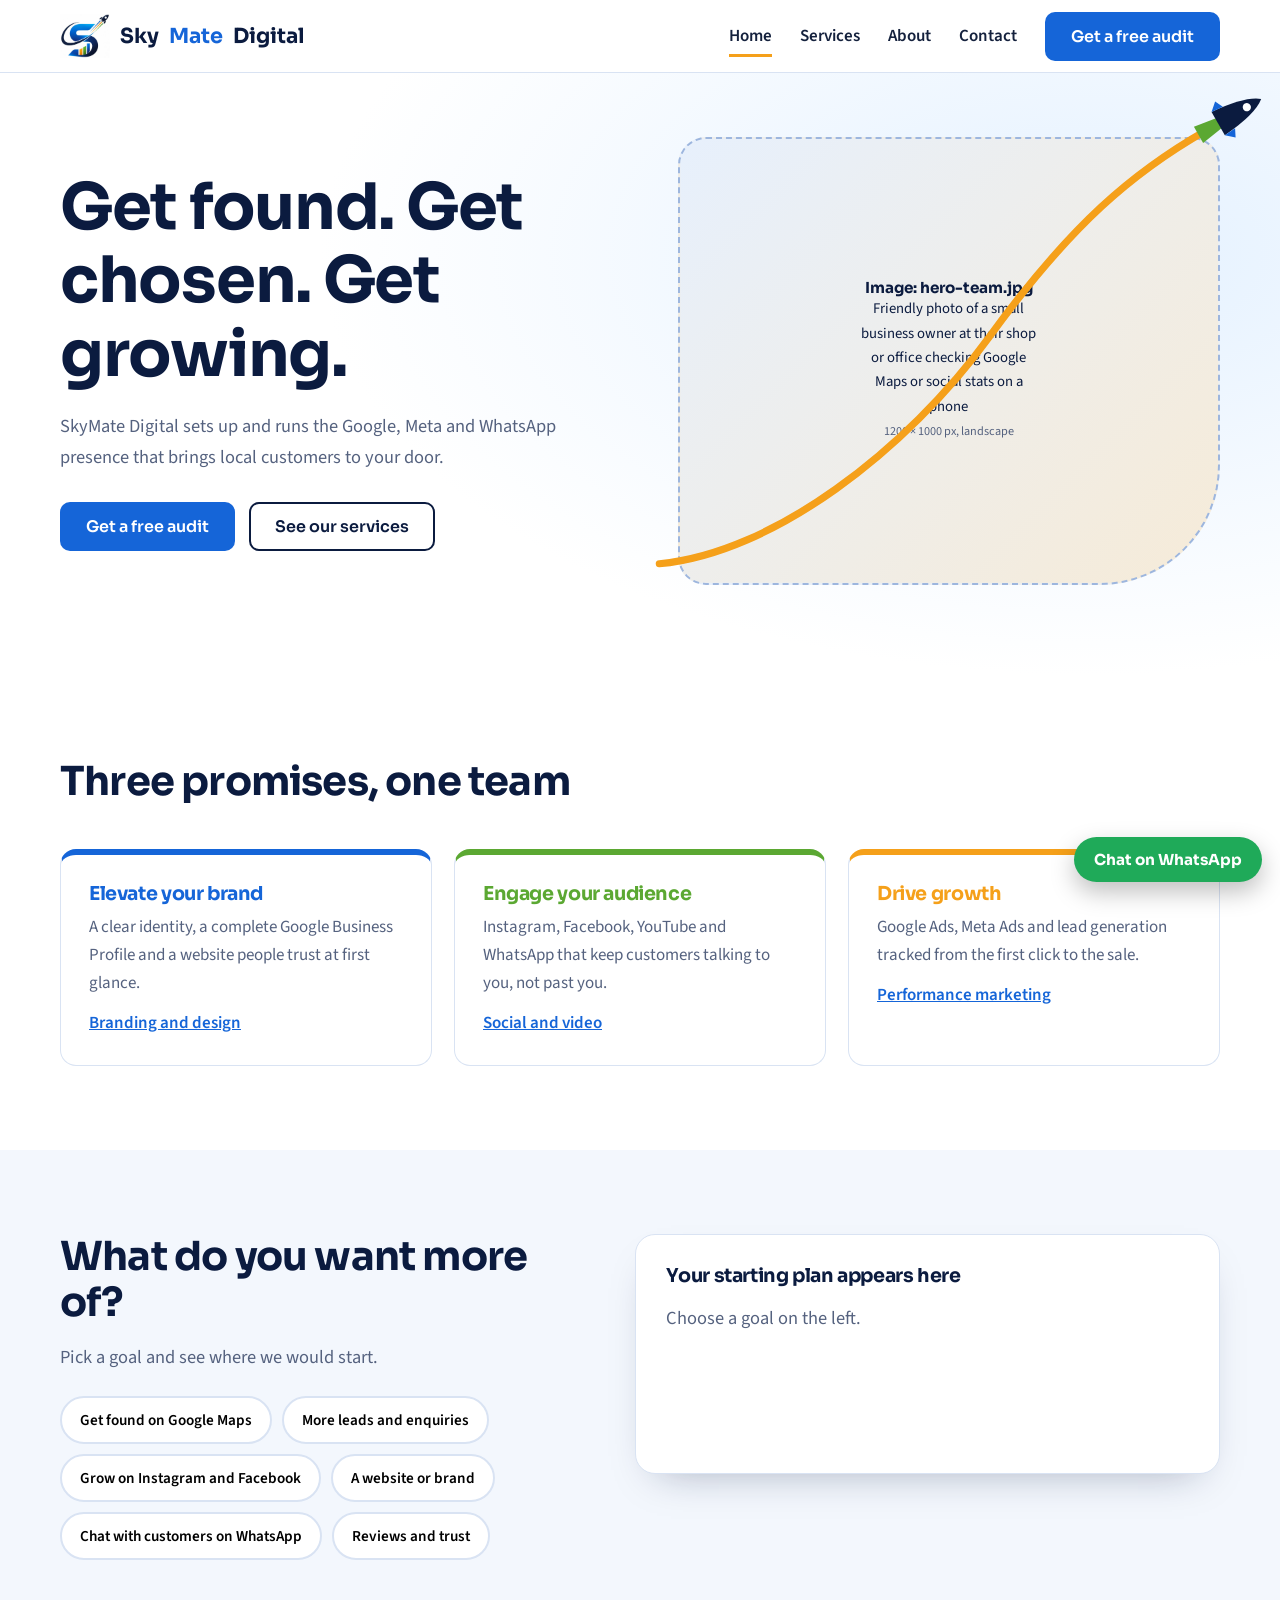
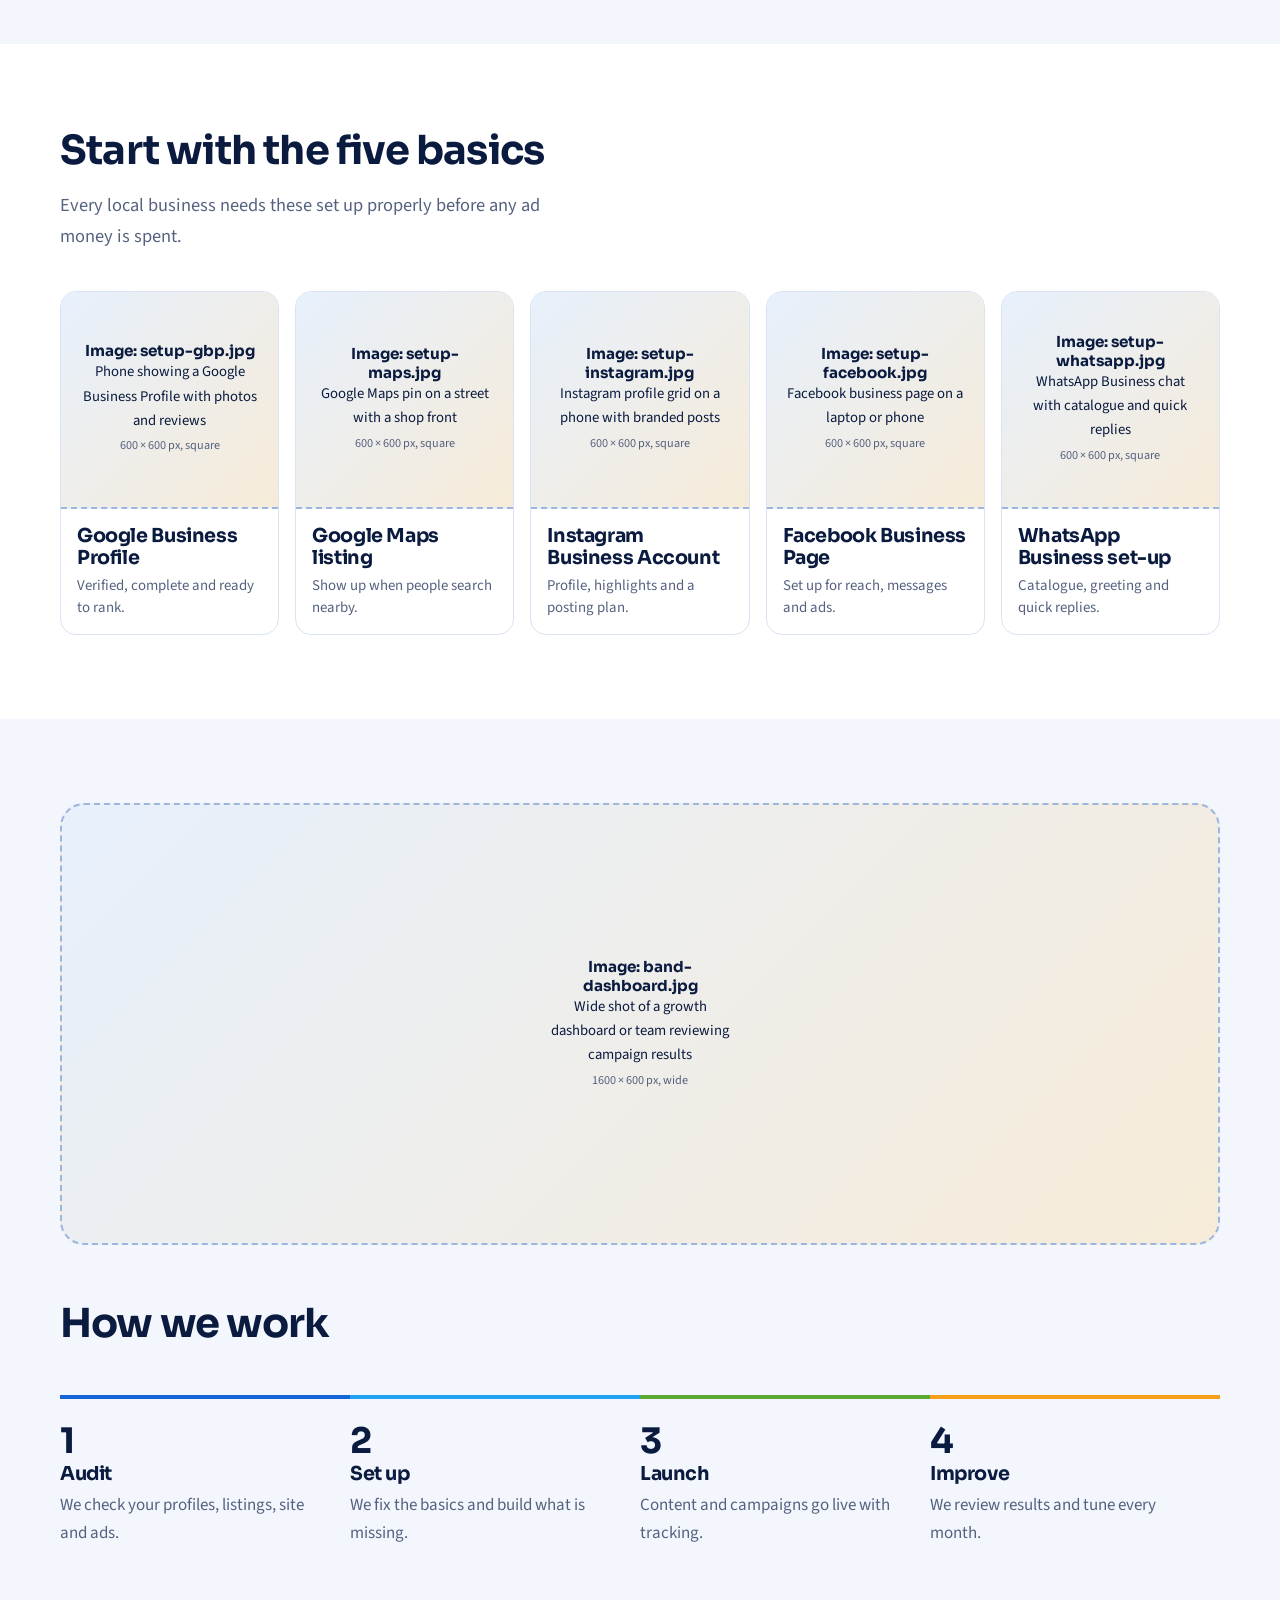
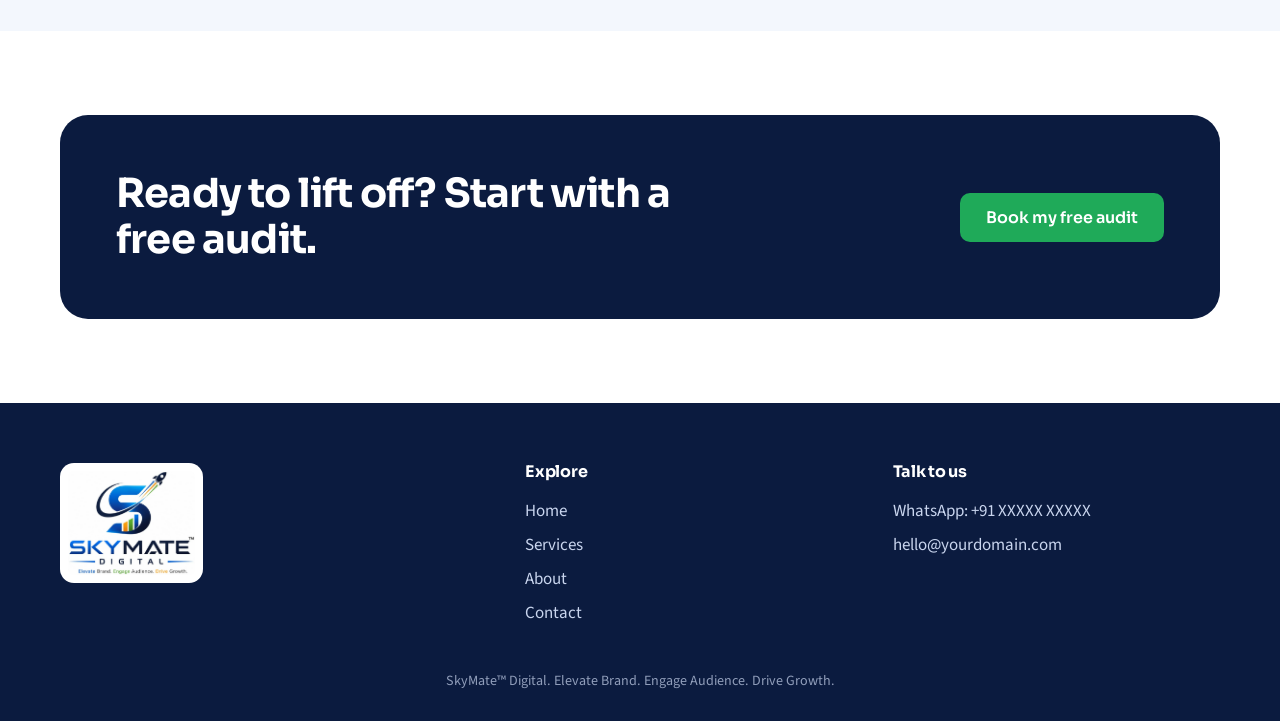
==== index.html @ 0019ba3e "Launch SkyMate Digital multi-page website" ====
<!doctype html><html lang="en"><head><meta charset="utf-8"><meta name="viewport" content="width=device-width,initial-scale=1">
<title>SkyMate Digital | Google, Meta and WhatsApp marketing</title><meta name="description" content="Elevate brand. Engage audience. Drive growth. Google Business Profile, SEO, Meta Ads, websites and more."><link rel="icon" href="assets/icon.png">
<link rel="preconnect" href="https://fonts.googleapis.com"><link rel="preconnect" href="https://fonts.gstatic.com" crossorigin>
<link href="https://fonts.googleapis.com/css2?family=Sora:wght@500;600;700&family=Source+Sans+3:wght@400;600;700&display=swap" rel="stylesheet"><link rel="stylesheet" href="style.css"></head><body>
<header><div class="w nav"><a class="brand" href="index.html"><img src="assets/icon.png" alt="">Sky<b>Mate</b> Digital</a>
<nav aria-label="Main"><button id="mt" aria-label="Menu" aria-expanded="false">☰</button><ul><li><a href="index.html" class=on aria-current=page>Home</a></li><li><a href="services.html">Services</a></li><li><a href="about.html">About</a></li><li><a href="contact.html">Contact</a></li><li><a class="btn" href="contact.html">Get a free audit</a></li></ul></nav></div></header>
<main><section class="hero"><div class="w"><div><h1>Get found. Get chosen. Get growing.</h1>
<p class="lead">SkyMate Digital sets up and runs the Google, Meta and WhatsApp presence that brings local customers to your door.</p>
<div class="cta"><a class="btn" href="contact.html">Get a free audit</a><a class="btn o" href="services.html">See our services</a></div></div>
<div class="stage"><figure class="ph " data-img="hero-team.jpg"><span><b>Image: hero-team.jpg</b>Friendly photo of a small business owner at their shop or office checking Google Maps or social stats on a phone<br><small>1200 × 1000 px, landscape</small></span></figure><svg class="fly" viewBox="0 0 560 460" aria-hidden="true"><path class="trail" pathLength="1" d="M10 440C120 430 250 330 330 220S470 60 540 20" fill="none" stroke="#F5A01A" stroke-width="7" stroke-linecap="round"/>
<g><animateMotion dur="2.8s" begin="0.4s" fill="freeze" rotate="auto" calcMode="spline" keyTimes="0;1" keySplines=".2 .6 .3 1" path="M10 440C120 430 250 330 330 220S470 60 540 20"/>
<path d="M-8 -9L18 -5L18 5L-8 9Z" fill="#5BA832"/><path d="M14 -13Q50 -10 62 0Q50 10 14 13Z" fill="#0B1B3F"/><circle cx="46" cy="0" r="4" fill="#fff"/><path d="M14 -13L22 -20L26 -12Z M14 13L22 20L26 12Z" fill="#1565D8"/></g></svg></div></div></section>
<section class="sec"><div class="w"><h2>Three promises, one team</h2>
<div class="pill"><div class="pc" style="--c:var(--blue)"><h3>Elevate your brand</h3><p>A clear identity, a complete Google Business Profile and a website people trust at first glance.</p><a href="services.html#brand">Branding and design</a></div>
<div class="pc" style="--c:var(--green)"><h3>Engage your audience</h3><p>Instagram, Facebook, YouTube and WhatsApp that keep customers talking to you, not past you.</p><a href="services.html#social">Social and video</a></div>
<div class="pc" style="--c:var(--orange)"><h3>Drive growth</h3><p>Google Ads, Meta Ads and lead generation tracked from the first click to the sale.</p><a href="services.html#leads">Performance marketing</a></div></div></div></section>
<section class="sec alt"><div class="w goal"><div><h2>What do you want more of?</h2><p class="lead">Pick a goal and see where we would start.</p>
<div class="chips" role="group" aria-label="Goals"><button class="chip" data-g="maps" aria-pressed="false">Get found on Google Maps</button><button class="chip" data-g="leads" aria-pressed="false">More leads and enquiries</button><button class="chip" data-g="social" aria-pressed="false">Grow on Instagram and Facebook</button><button class="chip" data-g="site" aria-pressed="false">A website or brand</button><button class="chip" data-g="chat" aria-pressed="false">Chat with customers on WhatsApp</button><button class="chip" data-g="trust" aria-pressed="false">Reviews and trust</button></div></div>
<div id="res" aria-live="polite"><h3>Your starting plan appears here</h3><p class="lead">Choose a goal on the left.</p></div></div></section>
<section class="sec"><div class="w"><h2>Start with the five basics</h2><p class="lead">Every local business needs these set up properly before any ad money is spent.</p>
<div class="setup">
<div class="sc"><figure class="ph " data-img="setup-gbp.jpg"><span><b>Image: setup-gbp.jpg</b>Phone showing a Google Business Profile with photos and reviews<br><small>600 × 600 px, square</small></span></figure><div><h3>Google Business Profile</h3><p>Verified, complete and ready to rank.</p></div></div>
<div class="sc"><figure class="ph " data-img="setup-maps.jpg"><span><b>Image: setup-maps.jpg</b>Google Maps pin on a street with a shop front<br><small>600 × 600 px, square</small></span></figure><div><h3>Google Maps listing</h3><p>Show up when people search nearby.</p></div></div>
<div class="sc"><figure class="ph " data-img="setup-instagram.jpg"><span><b>Image: setup-instagram.jpg</b>Instagram profile grid on a phone with branded posts<br><small>600 × 600 px, square</small></span></figure><div><h3>Instagram Business Account</h3><p>Profile, highlights and a posting plan.</p></div></div>
<div class="sc"><figure class="ph " data-img="setup-facebook.jpg"><span><b>Image: setup-facebook.jpg</b>Facebook business page on a laptop or phone<br><small>600 × 600 px, square</small></span></figure><div><h3>Facebook Business Page</h3><p>Set up for reach, messages and ads.</p></div></div>
<div class="sc"><figure class="ph " data-img="setup-whatsapp.jpg"><span><b>Image: setup-whatsapp.jpg</b>WhatsApp Business chat with catalogue and quick replies<br><small>600 × 600 px, square</small></span></figure><div><h3>WhatsApp Business set-up</h3><p>Catalogue, greeting and quick replies.</p></div></div></div></div></section>
<section class="sec alt"><div class="w"><figure class="ph band" data-img="band-dashboard.jpg"><span><b>Image: band-dashboard.jpg</b>Wide shot of a growth dashboard or team reviewing campaign results<br><small>1600 × 600 px, wide</small></span></figure>
<h2 style="margin-top:56px">How we work</h2><div class="steps">
<div class="st"><h3>Audit</h3><p>We check your profiles, listings, site and ads.</p></div><div class="st"><h3>Set up</h3><p>We fix the basics and build what is missing.</p></div>
<div class="st"><h3>Launch</h3><p>Content and campaigns go live with tracking.</p></div><div class="st"><h3>Improve</h3><p>We review results and tune every month.</p></div></div></div></section><section class="sec"><div class="w"><div class="cband"><h2>Ready to lift off? Start with a free audit.</h2><a class="btn g" href="contact.html">Book my free audit</a></div></div></section></main>
<footer><div class="w"><div><img src="assets/logo.png" alt="SkyMate Digital logo"></div>
<div><h3>Explore</h3><a href="index.html">Home</a><a href="services.html">Services</a><a href="about.html">About</a><a href="contact.html">Contact</a></div>
<div><h3>Talk to us</h3><a href="https://wa.me/91XXXXXXXXXX">WhatsApp: +91 XXXXX XXXXX</a><a href="mailto:hello@yourdomain.com">hello@yourdomain.com</a></div></div>
<p class="copy">SkyMate™ Digital. Elevate Brand. Engage Audience. Drive Growth.</p></footer>
<a class="wab" href="https://wa.me/91XXXXXXXXXX?text=Hi%20SkyMate%20Digital" aria-label="Chat on WhatsApp">Chat on WhatsApp</a>
<script src="script.js"></script></body></html>
---- style.css ----
:root{--navy:#0B1B3F;--blue:#1565D8;--sky:#1FA2F2;--green:#5BA832;--orange:#F5A01A;--bg:#F3F7FD;--ink:#14213D;--mute:#55627F;--line:#D9E3F3}
*{box-sizing:border-box;margin:0}html{scroll-behavior:smooth}
body{font:17px/1.65 'Source Sans 3',system-ui,sans-serif;color:var(--ink);background:#fff}
h1,h2,h3{font-family:Sora,sans-serif;line-height:1.15;color:var(--navy);letter-spacing:-.02em}
h1{font-size:clamp(2.3rem,5.4vw,4rem)}h2{font-size:clamp(1.7rem,3.4vw,2.5rem)}h3{font-size:1.2rem}
a{color:var(--blue)}img{max-width:100%;display:block}
:focus-visible{outline:3px solid var(--orange);outline-offset:2px}
.w{width:min(1160px,92%);margin:auto}.sec{padding:84px 0}.alt{background:var(--bg)}
.lead{color:var(--mute);font-size:1.15rem;max-width:56ch;margin-top:16px}
.btn{display:inline-block;background:var(--blue);color:#fff;text-decoration:none;font:600 1rem Sora,sans-serif;padding:14px 26px;border-radius:10px;border:0;cursor:pointer;transition:transform .2s,background .2s}
.btn:hover{background:var(--navy);transform:translateY(-2px)}.btn.o{background:#fff;color:var(--navy);box-shadow:inset 0 0 0 2px var(--navy)}.btn.o:hover{background:var(--navy);color:#fff}.btn.g{background:#1faa59}
header{position:sticky;top:0;z-index:20;background:rgba(255,255,255,.94);backdrop-filter:blur(8px);border-bottom:1px solid var(--line)}
.nav{display:flex;align-items:center;justify-content:space-between;height:72px}
.brand{display:flex;align-items:center;gap:10px;text-decoration:none;font:700 1.3rem Sora,sans-serif;color:var(--navy)}.brand img{height:44px}.brand b{color:var(--blue)}
nav ul{display:flex;gap:28px;list-style:none;padding:0;align-items:center}
nav a:not(.btn){color:var(--ink);text-decoration:none;font-weight:600;padding:6px 0;border-bottom:3px solid transparent}
nav a:not(.btn):hover,nav a.on{border-color:var(--orange)}
#mt{display:none;background:none;border:0;font-size:1.8rem;color:var(--navy)}
.hero{padding:64px 0 90px;overflow:hidden;background:radial-gradient(60% 70% at 85% 30%,#E4F1FF,transparent)}
.hero .w{display:grid;grid-template-columns:1.05fr 1fr;gap:48px;align-items:center}
.hero p{margin:20px 0 30px}.cta{display:flex;gap:14px;flex-wrap:wrap}
.stage{position:relative}.stage .ph{aspect-ratio:4/3.3;border-radius:28px 28px 120px 28px}
.fly{position:absolute;inset:-6% -4% 0 -8%;width:112%;height:106%;pointer-events:none;overflow:visible}
.trail{stroke-dasharray:1;stroke-dashoffset:1;animation:dr 2.8s cubic-bezier(.2,.6,.3,1) .4s forwards}@keyframes dr{to{stroke-dashoffset:0}}
.ph{position:relative;margin:0;background:linear-gradient(135deg,#E7F0FC,#F6EBD8);background-size:cover;background-position:center;border:2px dashed #9DB6DE;display:grid;place-items:center;text-align:center;overflow:hidden;color:var(--navy)}
.ph span{padding:16px;font-size:.92rem;max-width:30ch}.ph b{display:block;font:700 .95rem Sora,sans-serif}.ph small{color:var(--mute)}
.ph.on{border:0}.ph.on span{display:none}
.pill{display:grid;grid-template-columns:repeat(3,1fr);gap:22px;margin-top:44px}
.pc{padding:28px;border-radius:16px;background:#fff;border:1px solid var(--line);border-top:6px solid var(--c)}.pc h3{color:var(--c)}.pc p{color:var(--mute);margin-top:8px}.pc a{display:inline-block;margin-top:12px;font-weight:600}
.goal{display:grid;grid-template-columns:1fr 1.1fr;gap:44px;align-items:start}
.chips{display:flex;flex-wrap:wrap;gap:10px;margin-top:24px}
.chip{font:600 .95rem 'Source Sans 3';padding:11px 18px;border-radius:99px;border:2px solid var(--line);background:#fff;cursor:pointer;transition:.2s}
.chip:hover{border-color:var(--blue)}.chip[aria-pressed=true]{background:var(--navy);color:#fff;border-color:var(--navy)}
#res{background:#fff;border-radius:20px;padding:30px;border:1px solid var(--line);min-height:240px;box-shadow:0 18px 40px -22px rgba(11,27,63,.35)}
#res ul{list-style:none;padding:0;margin:16px 0}#res li{padding:12px 0;border-top:1px solid var(--line)}#res li a{font-weight:700;text-decoration:none}#res li span{display:block;color:var(--mute);font-size:.95rem}
.setup{display:grid;grid-template-columns:repeat(5,1fr);gap:16px;margin-top:40px}
.sc{background:#fff;border-radius:16px;overflow:hidden;border:1px solid var(--line);transition:transform .25s,box-shadow .25s}
.sc:hover{transform:translateY(-6px);box-shadow:0 20px 30px -20px rgba(11,27,63,.5)}.sc .ph{aspect-ratio:1/1;border-width:0 0 2px}.sc div{padding:16px}.sc p{font-size:.93rem;color:var(--mute);margin-top:6px;line-height:1.45}
.band{aspect-ratio:21/8;border-radius:24px}
.steps{display:grid;grid-template-columns:repeat(4,1fr);gap:0;margin-top:48px;counter-reset:s}
.st{padding:0 22px 0 0;border-top:4px solid var(--line);padding-top:20px;position:relative;counter-increment:s}
.st:nth-child(1){border-color:var(--blue)}.st:nth-child(2){border-color:var(--sky)}.st:nth-child(3){border-color:var(--green)}.st:nth-child(4){border-color:var(--orange)}
.st::before{content:counter(s);font:700 2.2rem Sora;color:var(--navy);display:block}.st p{color:var(--mute);margin-top:6px}
.cband{background:var(--navy);color:#fff;border-radius:28px;padding:56px;display:flex;justify-content:space-between;align-items:center;gap:28px;flex-wrap:wrap}.cband h2{color:#fff;max-width:20ch}
.ph-head{padding:70px 0 40px;background:radial-gradient(50% 90% at 90% 0,#E4F1FF,transparent)}
.cards{display:grid;grid-template-columns:repeat(2,1fr);gap:18px;margin-top:28px}
details{background:#fff;border:1px solid var(--line);border-radius:16px;padding:22px 26px;border-left:6px solid var(--c,var(--blue))}
details[hidden]{display:none}summary{cursor:pointer;font:700 1.15rem Sora;color:var(--navy);list-style:none;display:flex;justify-content:space-between;gap:12px}
summary::after{content:'+';font-size:1.6rem;line-height:1;color:var(--c,var(--blue))}details[open] summary::after{content:'–'}
details ul{margin:14px 0 0 20px;color:var(--mute)}details p{margin-top:12px;color:var(--mute)}
.fl{display:flex;gap:10px;flex-wrap:wrap;margin-top:26px}
.two{display:grid;grid-template-columns:1fr 1fr;gap:48px;align-items:center}.two .ph{aspect-ratio:4/3;border-radius:24px}
.vals{display:grid;grid-template-columns:repeat(3,1fr);gap:22px;margin-top:36px}.vals div{padding:24px;background:#fff;border-radius:16px;border:1px solid var(--line)}.vals p{color:var(--mute);margin-top:8px}
form{display:grid;gap:14px}label{font-weight:600;font-size:.95rem;display:grid;gap:6px}
input,select,textarea{font:inherit;padding:13px 14px;border:2px solid var(--line);border-radius:10px;background:#fff;width:100%}input:focus,select:focus,textarea:focus{border-color:var(--blue);outline:0}
.ci{list-style:none;padding:0;margin:24px 0;display:grid;gap:14px}.ci b{display:block;font-family:Sora}
footer{background:var(--navy);color:#C9D5EE;padding:60px 0 28px}footer .w{display:grid;grid-template-columns:1.3fr 1fr 1fr;gap:40px}
footer img{height:120px;background:#fff;border-radius:14px;padding:8px}footer h3{color:#fff;font-size:1rem;margin-bottom:12px}footer a{color:#C9D5EE;display:block;text-decoration:none;padding:3px 0}footer a:hover{color:#fff}
.copy{text-align:center;margin-top:40px;font-size:.88rem;opacity:.7}
.wab{position:fixed;right:18px;bottom:18px;z-index:30;background:#1faa59;color:#fff;border-radius:99px;padding:13px 20px;font:700 .95rem Sora;text-decoration:none;box-shadow:0 10px 24px rgba(0,0,0,.25)}
@media(max-width:900px){.hero .w,.goal,.two,footer .w{grid-template-columns:1fr}.pill,.vals,.cards{grid-template-columns:1fr}.setup{grid-template-columns:repeat(2,1fr)}.steps{grid-template-columns:1fr 1fr;gap:24px}.cband{padding:34px}
#mt{display:block}nav ul{display:none;position:absolute;left:0;right:0;top:72px;background:#fff;flex-direction:column;padding:20px;border-bottom:1px solid var(--line);gap:14px}nav ul.open{display:flex}.band{aspect-ratio:16/9}}
@media(prefers-reduced-motion:reduce){*{animation:none!important;transition:none!important}.trail{stroke-dashoffset:0}}
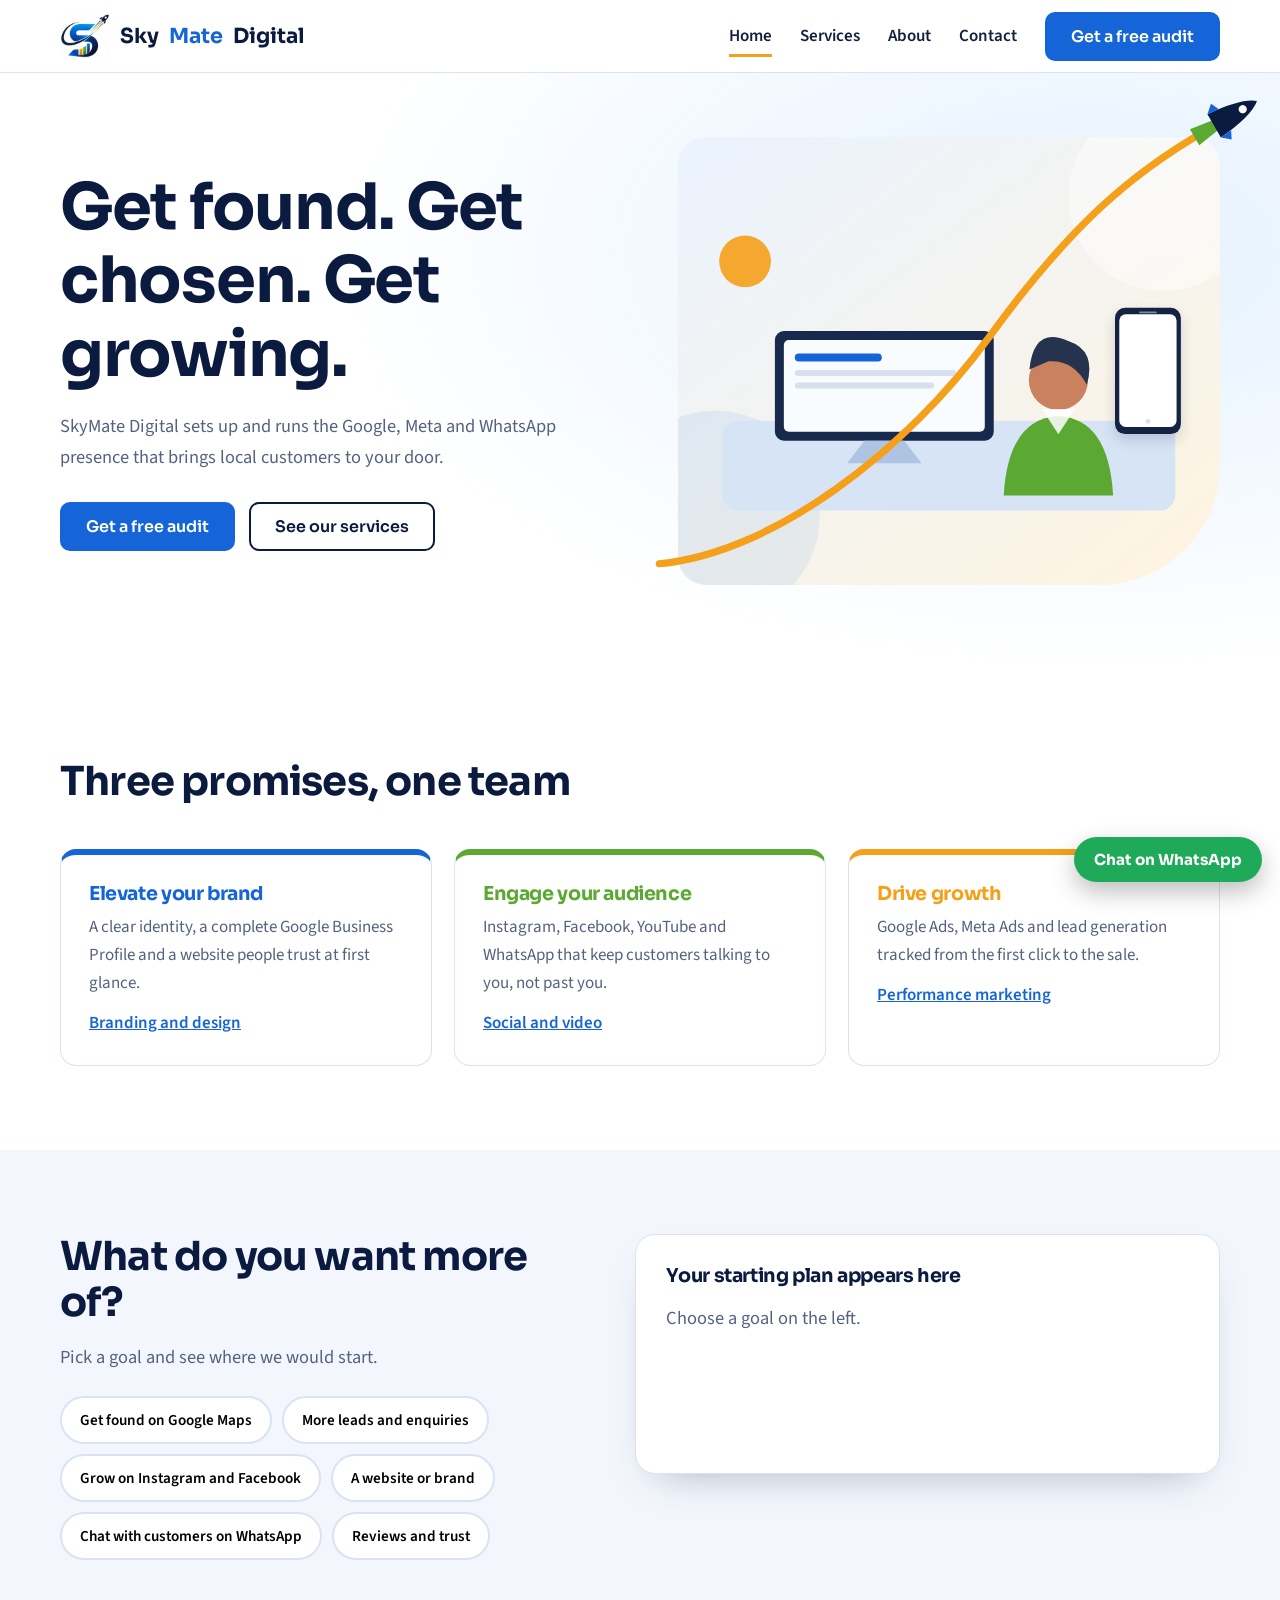
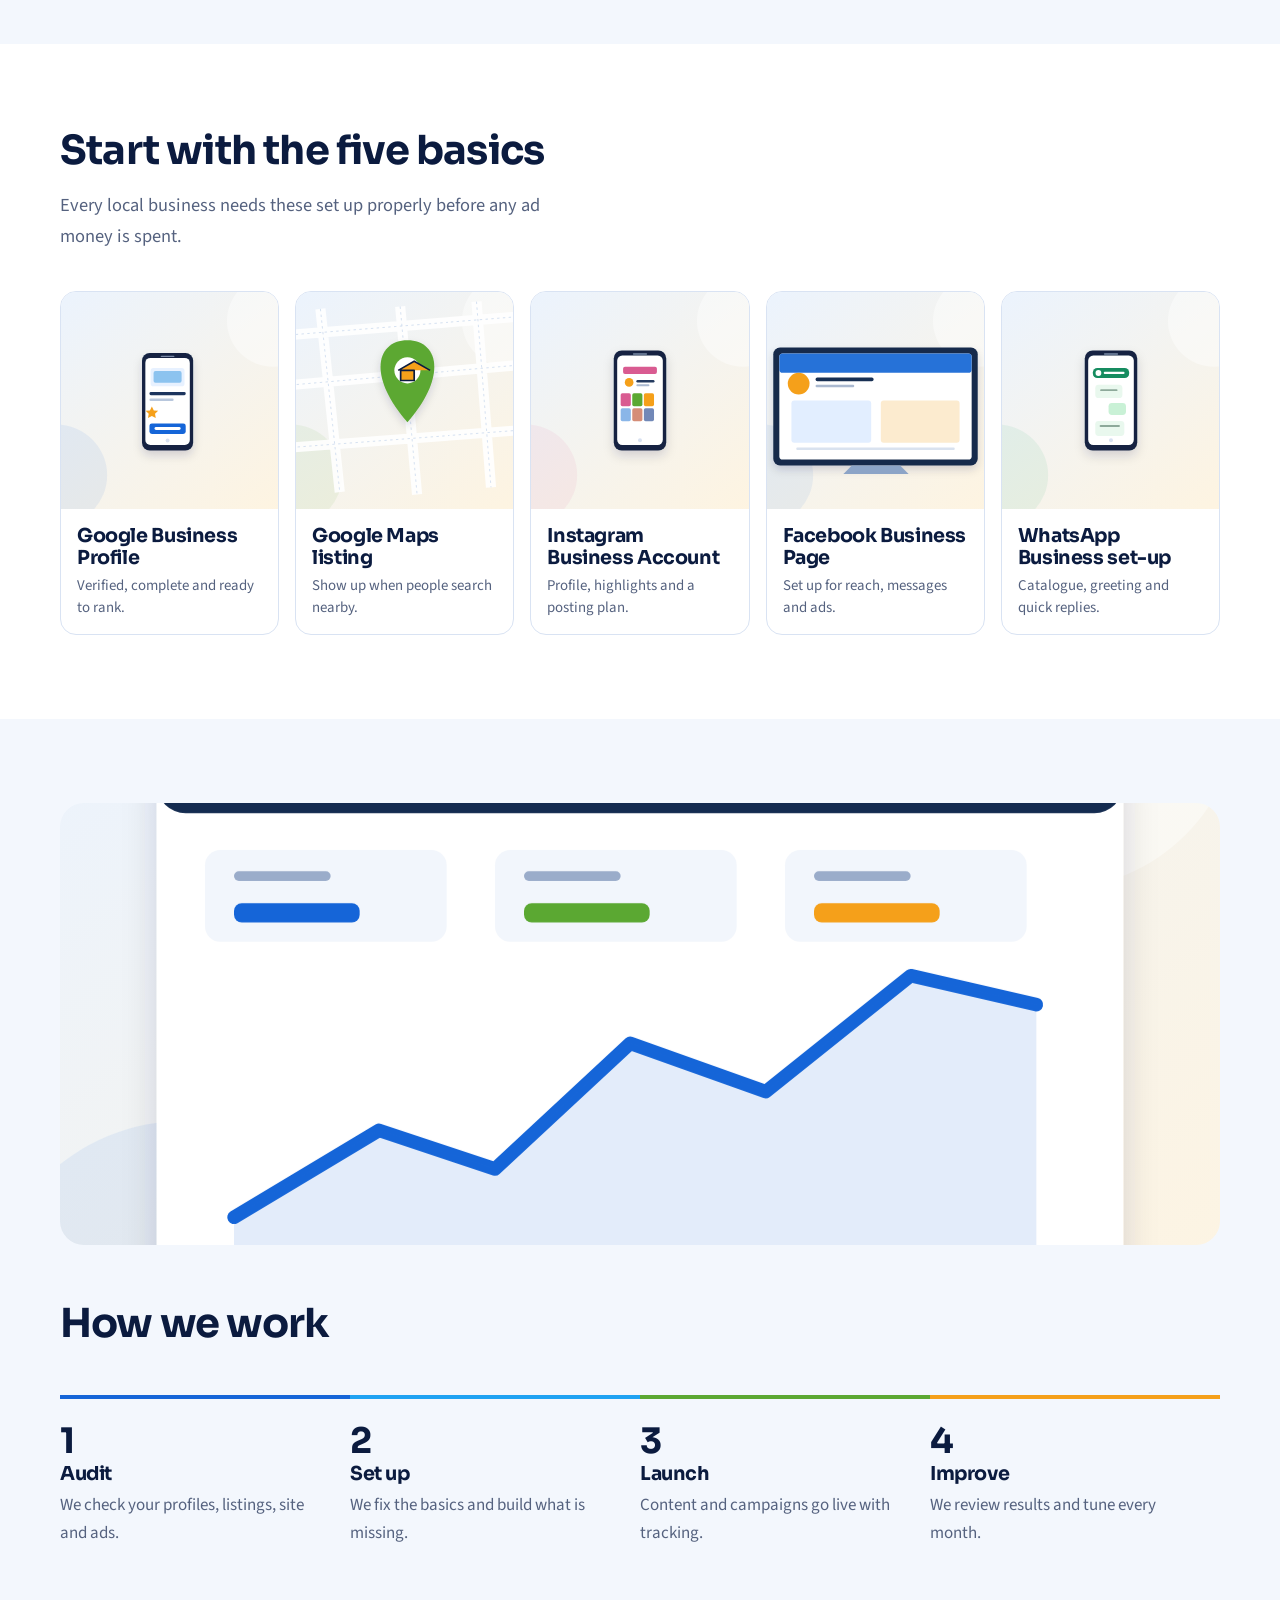
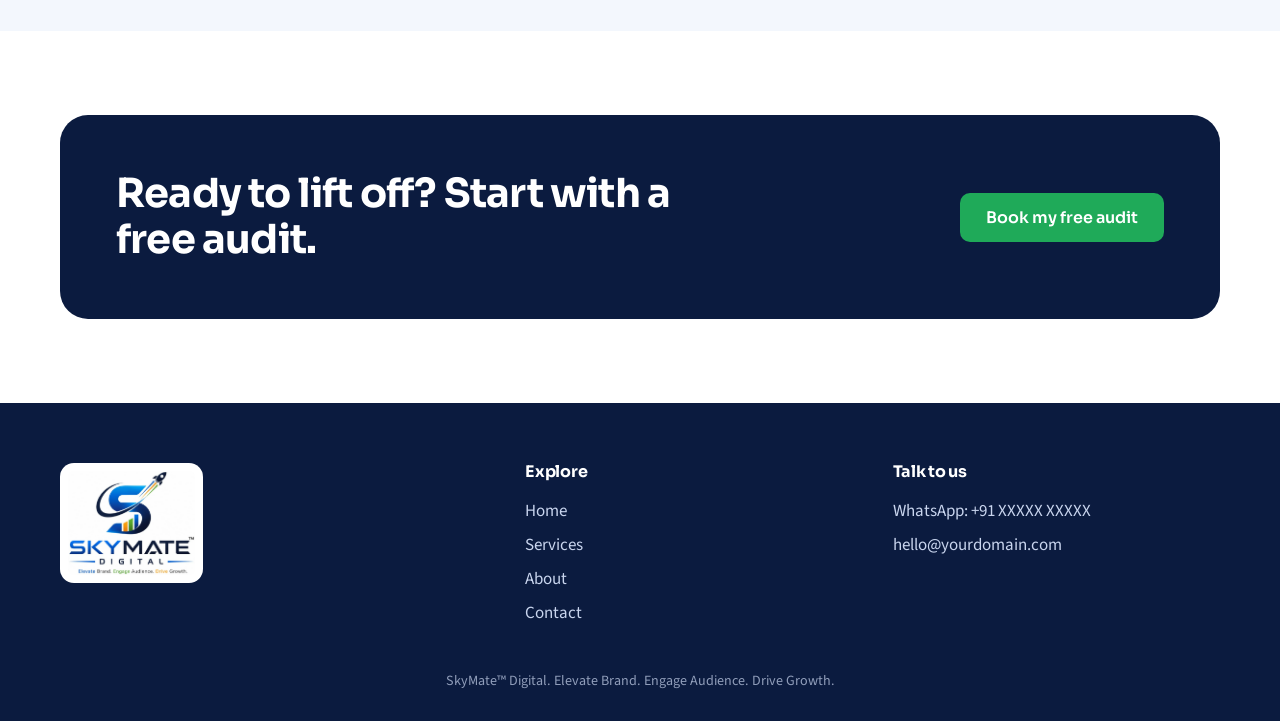
==== commit 9ef84007: "Connect page image placeholders to custom SVG artwork" ====
--- a/index.html
+++ b/index.html
@@ -7,7 +7,7 @@
 <main><section class="hero"><div class="w"><div><h1>Get found. Get chosen. Get growing.</h1>
 <p class="lead">SkyMate Digital sets up and runs the Google, Meta and WhatsApp presence that brings local customers to your door.</p>
 <div class="cta"><a class="btn" href="contact.html">Get a free audit</a><a class="btn o" href="services.html">See our services</a></div></div>
-<div class="stage"><figure class="ph " data-img="hero-team.jpg"><span><b>Image: hero-team.jpg</b>Friendly photo of a small business owner at their shop or office checking Google Maps or social stats on a phone<br><small>1200 × 1000 px, landscape</small></span></figure><svg class="fly" viewBox="0 0 560 460" aria-hidden="true"><path class="trail" pathLength="1" d="M10 440C120 430 250 330 330 220S470 60 540 20" fill="none" stroke="#F5A01A" stroke-width="7" stroke-linecap="round"/>
+<div class="stage"><figure class="ph " data-img="hero-team.svg"><span><b>Image: hero-team.svg</b>Friendly photo of a small business owner at their shop or office checking Google Maps or social stats on a phone<br><small>1200 × 1000 px, landscape</small></span></figure><svg class="fly" viewBox="0 0 560 460" aria-hidden="true"><path class="trail" pathLength="1" d="M10 440C120 430 250 330 330 220S470 60 540 20" fill="none" stroke="#F5A01A" stroke-width="7" stroke-linecap="round"/>
 <g><animateMotion dur="2.8s" begin="0.4s" fill="freeze" rotate="auto" calcMode="spline" keyTimes="0;1" keySplines=".2 .6 .3 1" path="M10 440C120 430 250 330 330 220S470 60 540 20"/>
 <path d="M-8 -9L18 -5L18 5L-8 9Z" fill="#5BA832"/><path d="M14 -13Q50 -10 62 0Q50 10 14 13Z" fill="#0B1B3F"/><circle cx="46" cy="0" r="4" fill="#fff"/><path d="M14 -13L22 -20L26 -12Z M14 13L22 20L26 12Z" fill="#1565D8"/></g></svg></div></div></section>
 <section class="sec"><div class="w"><h2>Three promises, one team</h2>
@@ -19,12 +19,12 @@
 <div id="res" aria-live="polite"><h3>Your starting plan appears here</h3><p class="lead">Choose a goal on the left.</p></div></div></section>
 <section class="sec"><div class="w"><h2>Start with the five basics</h2><p class="lead">Every local business needs these set up properly before any ad money is spent.</p>
 <div class="setup">
-<div class="sc"><figure class="ph " data-img="setup-gbp.jpg"><span><b>Image: setup-gbp.jpg</b>Phone showing a Google Business Profile with photos and reviews<br><small>600 × 600 px, square</small></span></figure><div><h3>Google Business Profile</h3><p>Verified, complete and ready to rank.</p></div></div>
-<div class="sc"><figure class="ph " data-img="setup-maps.jpg"><span><b>Image: setup-maps.jpg</b>Google Maps pin on a street with a shop front<br><small>600 × 600 px, square</small></span></figure><div><h3>Google Maps listing</h3><p>Show up when people search nearby.</p></div></div>
-<div class="sc"><figure class="ph " data-img="setup-instagram.jpg"><span><b>Image: setup-instagram.jpg</b>Instagram profile grid on a phone with branded posts<br><small>600 × 600 px, square</small></span></figure><div><h3>Instagram Business Account</h3><p>Profile, highlights and a posting plan.</p></div></div>
-<div class="sc"><figure class="ph " data-img="setup-facebook.jpg"><span><b>Image: setup-facebook.jpg</b>Facebook business page on a laptop or phone<br><small>600 × 600 px, square</small></span></figure><div><h3>Facebook Business Page</h3><p>Set up for reach, messages and ads.</p></div></div>
-<div class="sc"><figure class="ph " data-img="setup-whatsapp.jpg"><span><b>Image: setup-whatsapp.jpg</b>WhatsApp Business chat with catalogue and quick replies<br><small>600 × 600 px, square</small></span></figure><div><h3>WhatsApp Business set-up</h3><p>Catalogue, greeting and quick replies.</p></div></div></div></div></section>
-<section class="sec alt"><div class="w"><figure class="ph band" data-img="band-dashboard.jpg"><span><b>Image: band-dashboard.jpg</b>Wide shot of a growth dashboard or team reviewing campaign results<br><small>1600 × 600 px, wide</small></span></figure>
+<div class="sc"><figure class="ph " data-img="setup-gbp.svg"><span><b>Image: setup-gbp.svg</b>Phone showing a Google Business Profile with photos and reviews<br><small>600 × 600 px, square</small></span></figure><div><h3>Google Business Profile</h3><p>Verified, complete and ready to rank.</p></div></div>
+<div class="sc"><figure class="ph " data-img="setup-maps.svg"><span><b>Image: setup-maps.svg</b>Google Maps pin on a street with a shop front<br><small>600 × 600 px, square</small></span></figure><div><h3>Google Maps listing</h3><p>Show up when people search nearby.</p></div></div>
+<div class="sc"><figure class="ph " data-img="setup-instagram.svg"><span><b>Image: setup-instagram.svg</b>Instagram profile grid on a phone with branded posts<br><small>600 × 600 px, square</small></span></figure><div><h3>Instagram Business Account</h3><p>Profile, highlights and a posting plan.</p></div></div>
+<div class="sc"><figure class="ph " data-img="setup-facebook.svg"><span><b>Image: setup-facebook.svg</b>Facebook business page on a laptop or phone<br><small>600 × 600 px, square</small></span></figure><div><h3>Facebook Business Page</h3><p>Set up for reach, messages and ads.</p></div></div>
+<div class="sc"><figure class="ph " data-img="setup-whatsapp.svg"><span><b>Image: setup-whatsapp.svg</b>WhatsApp Business chat with catalogue and quick replies<br><small>600 × 600 px, square</small></span></figure><div><h3>WhatsApp Business set-up</h3><p>Catalogue, greeting and quick replies.</p></div></div></div></div></section>
+<section class="sec alt"><div class="w"><figure class="ph band" data-img="band-dashboard.svg"><span><b>Image: band-dashboard.svg</b>Wide shot of a growth dashboard or team reviewing campaign results<br><small>1600 × 600 px, wide</small></span></figure>
 <h2 style="margin-top:56px">How we work</h2><div class="steps">
 <div class="st"><h3>Audit</h3><p>We check your profiles, listings, site and ads.</p></div><div class="st"><h3>Set up</h3><p>We fix the basics and build what is missing.</p></div>
 <div class="st"><h3>Launch</h3><p>Content and campaigns go live with tracking.</p></div><div class="st"><h3>Improve</h3><p>We review results and tune every month.</p></div></div></div></section><section class="sec"><div class="w"><div class="cband"><h2>Ready to lift off? Start with a free audit.</h2><a class="btn g" href="contact.html">Book my free audit</a></div></div></section></main>
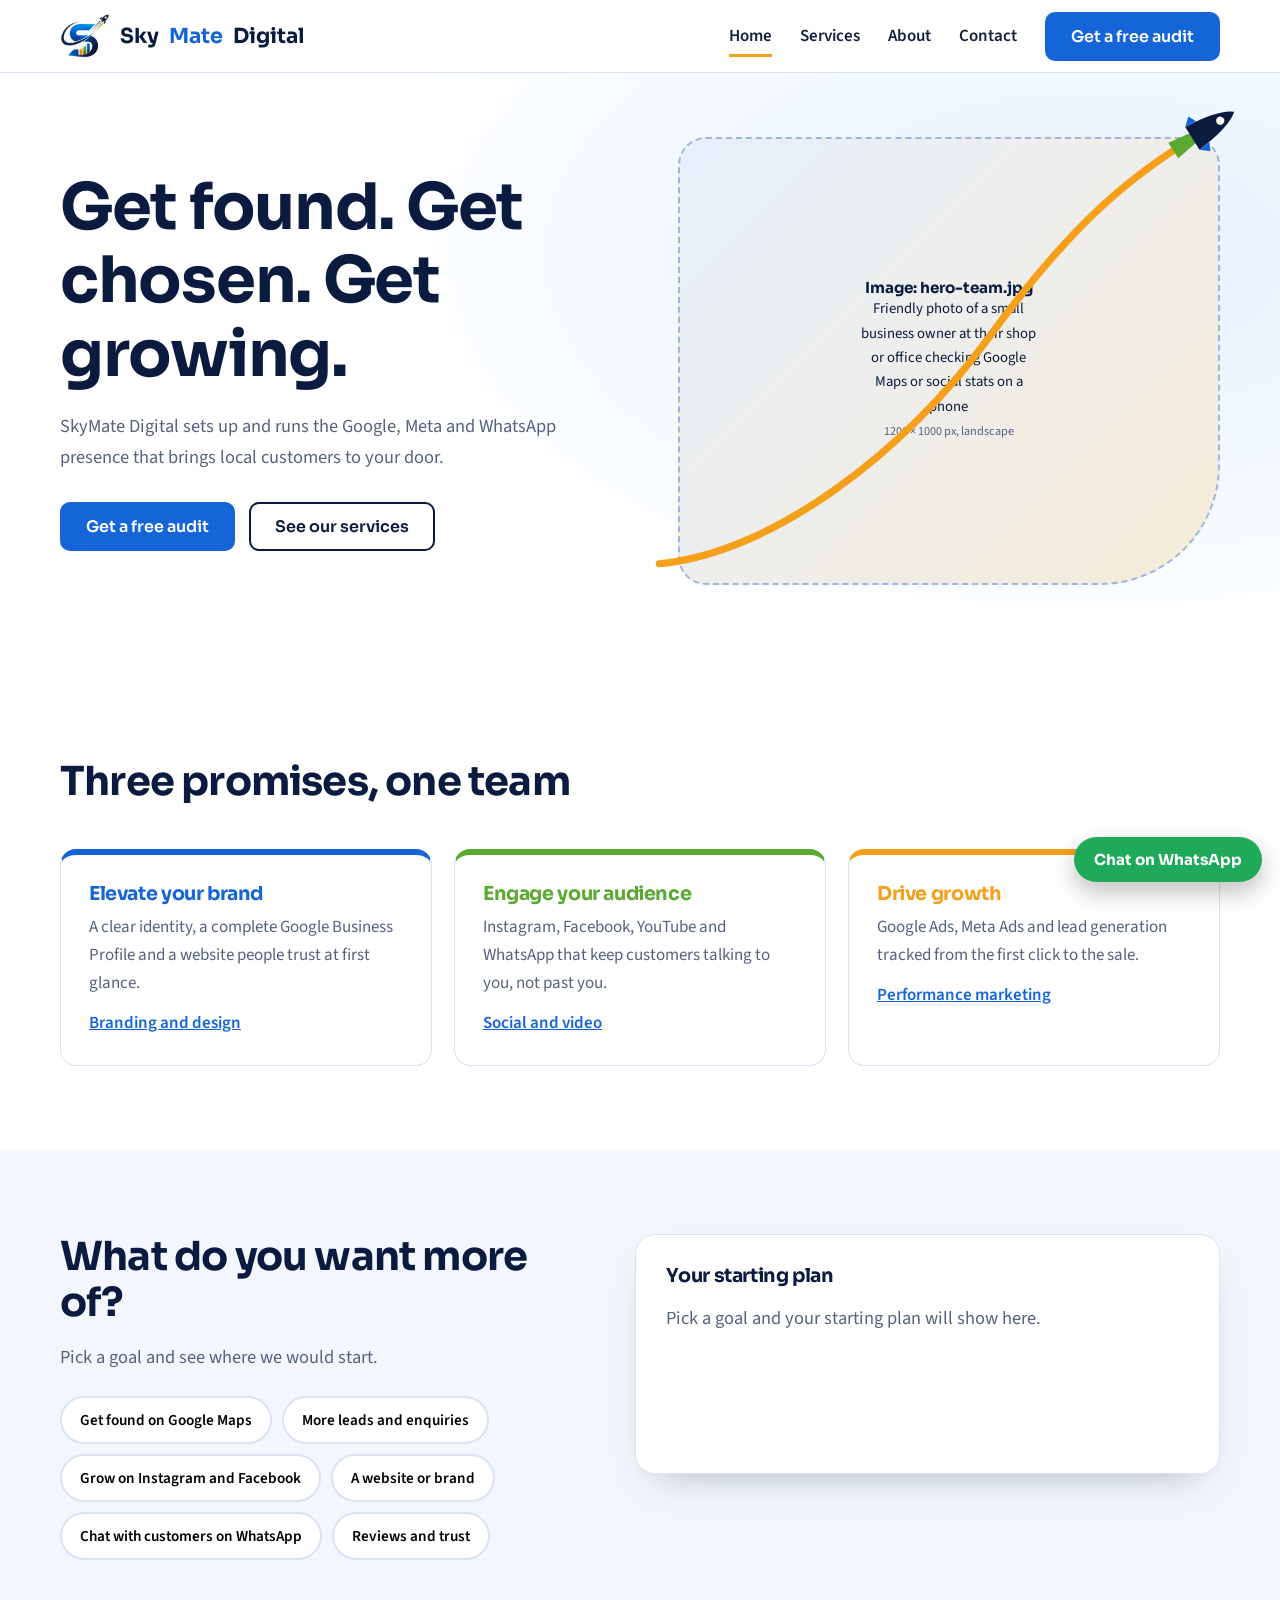
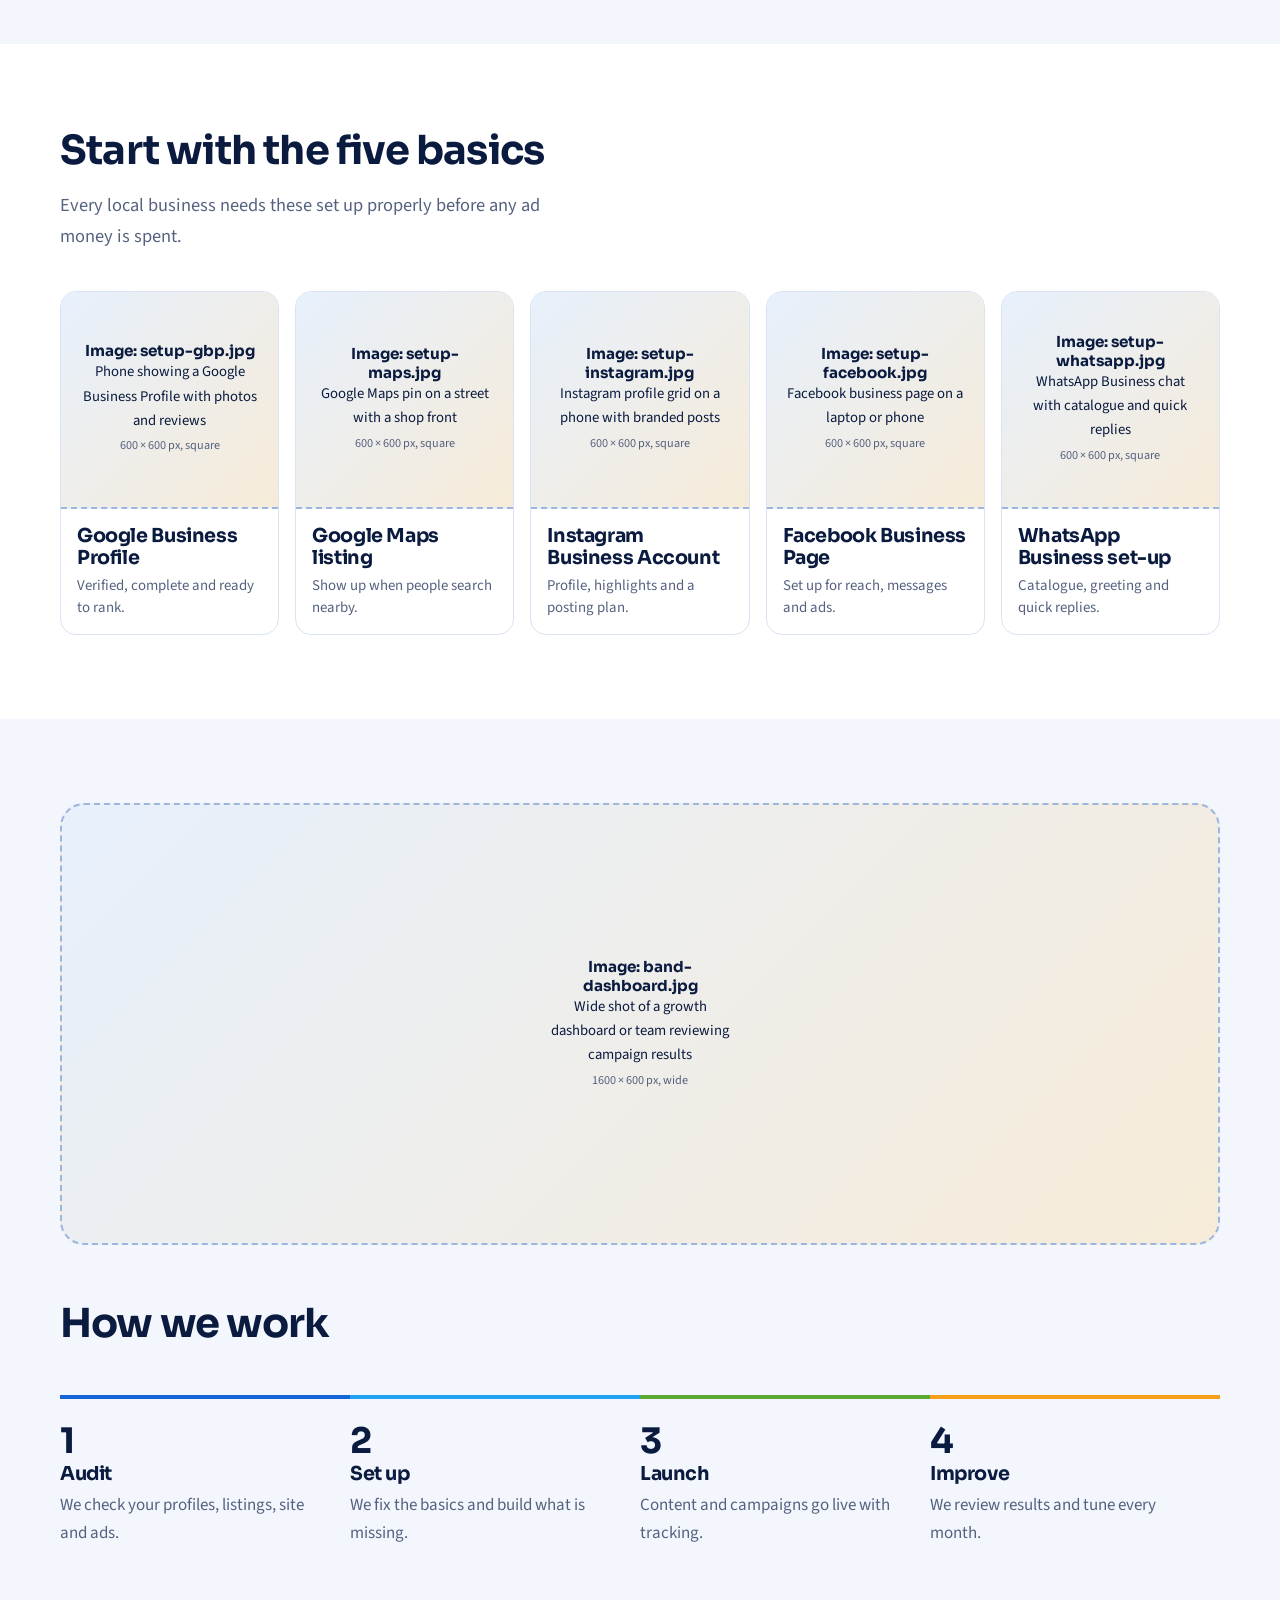
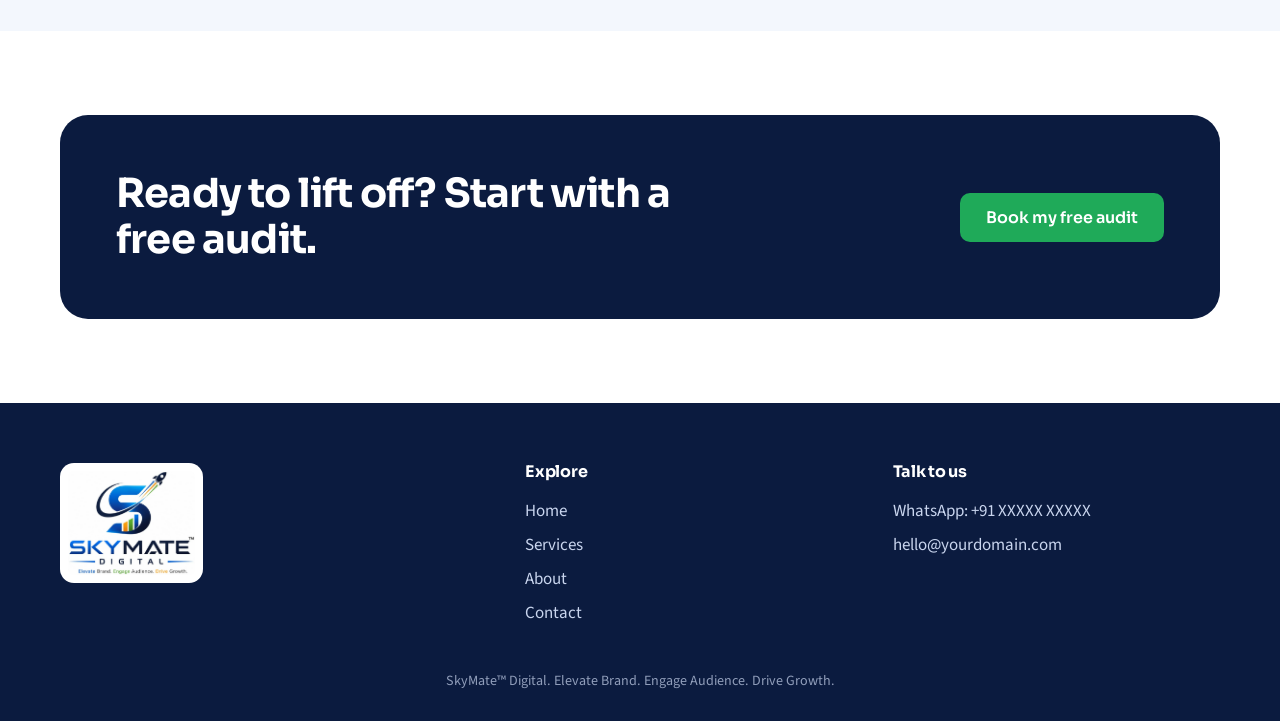
==== commit 93a654d8: "Fix goal picker wording and scroll to result on mobile" ====
--- a/index.html
+++ b/index.html
@@ -7,7 +7,7 @@
 <main><section class="hero"><div class="w"><div><h1>Get found. Get chosen. Get growing.</h1>
 <p class="lead">SkyMate Digital sets up and runs the Google, Meta and WhatsApp presence that brings local customers to your door.</p>
 <div class="cta"><a class="btn" href="contact.html">Get a free audit</a><a class="btn o" href="services.html">See our services</a></div></div>
-<div class="stage"><figure class="ph " data-img="hero-team.svg"><span><b>Image: hero-team.svg</b>Friendly photo of a small business owner at their shop or office checking Google Maps or social stats on a phone<br><small>1200 × 1000 px, landscape</small></span></figure><svg class="fly" viewBox="0 0 560 460" aria-hidden="true"><path class="trail" pathLength="1" d="M10 440C120 430 250 330 330 220S470 60 540 20" fill="none" stroke="#F5A01A" stroke-width="7" stroke-linecap="round"/>
+<div class="stage"><figure class="ph " data-img="hero-team.jpg"><span><b>Image: hero-team.jpg</b>Friendly photo of a small business owner at their shop or office checking Google Maps or social stats on a phone<br><small>1200 × 1000 px, landscape</small></span></figure><svg class="fly" viewBox="0 0 560 460" aria-hidden="true"><path class="trail" pathLength="1" d="M10 440C120 430 250 330 330 220S470 60 540 20" fill="none" stroke="#F5A01A" stroke-width="7" stroke-linecap="round"/>
 <g><animateMotion dur="2.8s" begin="0.4s" fill="freeze" rotate="auto" calcMode="spline" keyTimes="0;1" keySplines=".2 .6 .3 1" path="M10 440C120 430 250 330 330 220S470 60 540 20"/>
 <path d="M-8 -9L18 -5L18 5L-8 9Z" fill="#5BA832"/><path d="M14 -13Q50 -10 62 0Q50 10 14 13Z" fill="#0B1B3F"/><circle cx="46" cy="0" r="4" fill="#fff"/><path d="M14 -13L22 -20L26 -12Z M14 13L22 20L26 12Z" fill="#1565D8"/></g></svg></div></div></section>
 <section class="sec"><div class="w"><h2>Three promises, one team</h2>
@@ -16,15 +16,15 @@
 <div class="pc" style="--c:var(--orange)"><h3>Drive growth</h3><p>Google Ads, Meta Ads and lead generation tracked from the first click to the sale.</p><a href="services.html#leads">Performance marketing</a></div></div></div></section>
 <section class="sec alt"><div class="w goal"><div><h2>What do you want more of?</h2><p class="lead">Pick a goal and see where we would start.</p>
 <div class="chips" role="group" aria-label="Goals"><button class="chip" data-g="maps" aria-pressed="false">Get found on Google Maps</button><button class="chip" data-g="leads" aria-pressed="false">More leads and enquiries</button><button class="chip" data-g="social" aria-pressed="false">Grow on Instagram and Facebook</button><button class="chip" data-g="site" aria-pressed="false">A website or brand</button><button class="chip" data-g="chat" aria-pressed="false">Chat with customers on WhatsApp</button><button class="chip" data-g="trust" aria-pressed="false">Reviews and trust</button></div></div>
-<div id="res" aria-live="polite"><h3>Your starting plan appears here</h3><p class="lead">Choose a goal on the left.</p></div></div></section>
+<div id="res" aria-live="polite"><h3>Your starting plan</h3><p class="lead">Pick a goal and your starting plan will show here.</p></div></div></section>
 <section class="sec"><div class="w"><h2>Start with the five basics</h2><p class="lead">Every local business needs these set up properly before any ad money is spent.</p>
 <div class="setup">
-<div class="sc"><figure class="ph " data-img="setup-gbp.svg"><span><b>Image: setup-gbp.svg</b>Phone showing a Google Business Profile with photos and reviews<br><small>600 × 600 px, square</small></span></figure><div><h3>Google Business Profile</h3><p>Verified, complete and ready to rank.</p></div></div>
-<div class="sc"><figure class="ph " data-img="setup-maps.svg"><span><b>Image: setup-maps.svg</b>Google Maps pin on a street with a shop front<br><small>600 × 600 px, square</small></span></figure><div><h3>Google Maps listing</h3><p>Show up when people search nearby.</p></div></div>
-<div class="sc"><figure class="ph " data-img="setup-instagram.svg"><span><b>Image: setup-instagram.svg</b>Instagram profile grid on a phone with branded posts<br><small>600 × 600 px, square</small></span></figure><div><h3>Instagram Business Account</h3><p>Profile, highlights and a posting plan.</p></div></div>
-<div class="sc"><figure class="ph " data-img="setup-facebook.svg"><span><b>Image: setup-facebook.svg</b>Facebook business page on a laptop or phone<br><small>600 × 600 px, square</small></span></figure><div><h3>Facebook Business Page</h3><p>Set up for reach, messages and ads.</p></div></div>
-<div class="sc"><figure class="ph " data-img="setup-whatsapp.svg"><span><b>Image: setup-whatsapp.svg</b>WhatsApp Business chat with catalogue and quick replies<br><small>600 × 600 px, square</small></span></figure><div><h3>WhatsApp Business set-up</h3><p>Catalogue, greeting and quick replies.</p></div></div></div></div></section>
-<section class="sec alt"><div class="w"><figure class="ph band" data-img="band-dashboard.svg"><span><b>Image: band-dashboard.svg</b>Wide shot of a growth dashboard or team reviewing campaign results<br><small>1600 × 600 px, wide</small></span></figure>
+<div class="sc"><figure class="ph " data-img="setup-gbp.jpg"><span><b>Image: setup-gbp.jpg</b>Phone showing a Google Business Profile with photos and reviews<br><small>600 × 600 px, square</small></span></figure><div><h3>Google Business Profile</h3><p>Verified, complete and ready to rank.</p></div></div>
+<div class="sc"><figure class="ph " data-img="setup-maps.jpg"><span><b>Image: setup-maps.jpg</b>Google Maps pin on a street with a shop front<br><small>600 × 600 px, square</small></span></figure><div><h3>Google Maps listing</h3><p>Show up when people search nearby.</p></div></div>
+<div class="sc"><figure class="ph " data-img="setup-instagram.jpg"><span><b>Image: setup-instagram.jpg</b>Instagram profile grid on a phone with branded posts<br><small>600 × 600 px, square</small></span></figure><div><h3>Instagram Business Account</h3><p>Profile, highlights and a posting plan.</p></div></div>
+<div class="sc"><figure class="ph " data-img="setup-facebook.jpg"><span><b>Image: setup-facebook.jpg</b>Facebook business page on a laptop or phone<br><small>600 × 600 px, square</small></span></figure><div><h3>Facebook Business Page</h3><p>Set up for reach, messages and ads.</p></div></div>
+<div class="sc"><figure class="ph " data-img="setup-whatsapp.jpg"><span><b>Image: setup-whatsapp.jpg</b>WhatsApp Business chat with catalogue and quick replies<br><small>600 × 600 px, square</small></span></figure><div><h3>WhatsApp Business set-up</h3><p>Catalogue, greeting and quick replies.</p></div></div></div></div></section>
+<section class="sec alt"><div class="w"><figure class="ph band" data-img="band-dashboard.jpg"><span><b>Image: band-dashboard.jpg</b>Wide shot of a growth dashboard or team reviewing campaign results<br><small>1600 × 600 px, wide</small></span></figure>
 <h2 style="margin-top:56px">How we work</h2><div class="steps">
 <div class="st"><h3>Audit</h3><p>We check your profiles, listings, site and ads.</p></div><div class="st"><h3>Set up</h3><p>We fix the basics and build what is missing.</p></div>
 <div class="st"><h3>Launch</h3><p>Content and campaigns go live with tracking.</p></div><div class="st"><h3>Improve</h3><p>We review results and tune every month.</p></div></div></div></section><section class="sec"><div class="w"><div class="cband"><h2>Ready to lift off? Start with a free audit.</h2><a class="btn g" href="contact.html">Book my free audit</a></div></div></section></main>
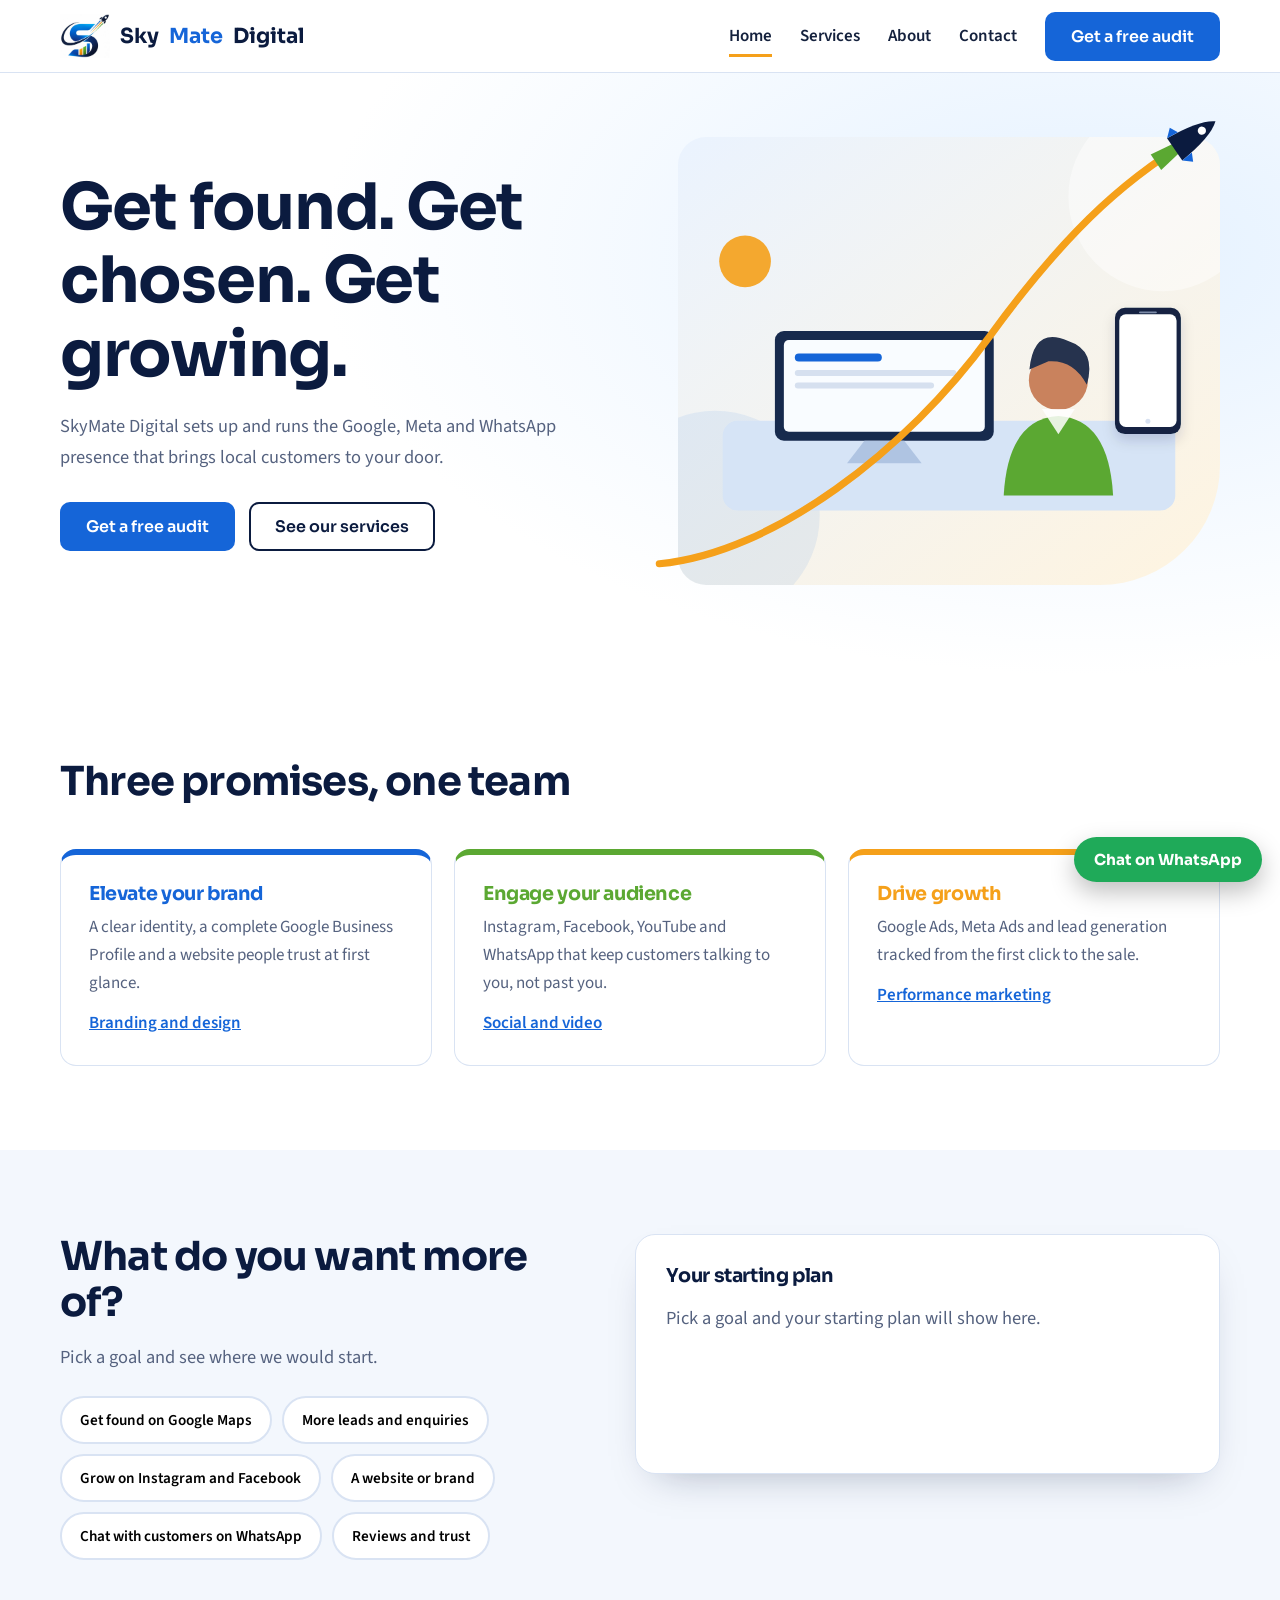
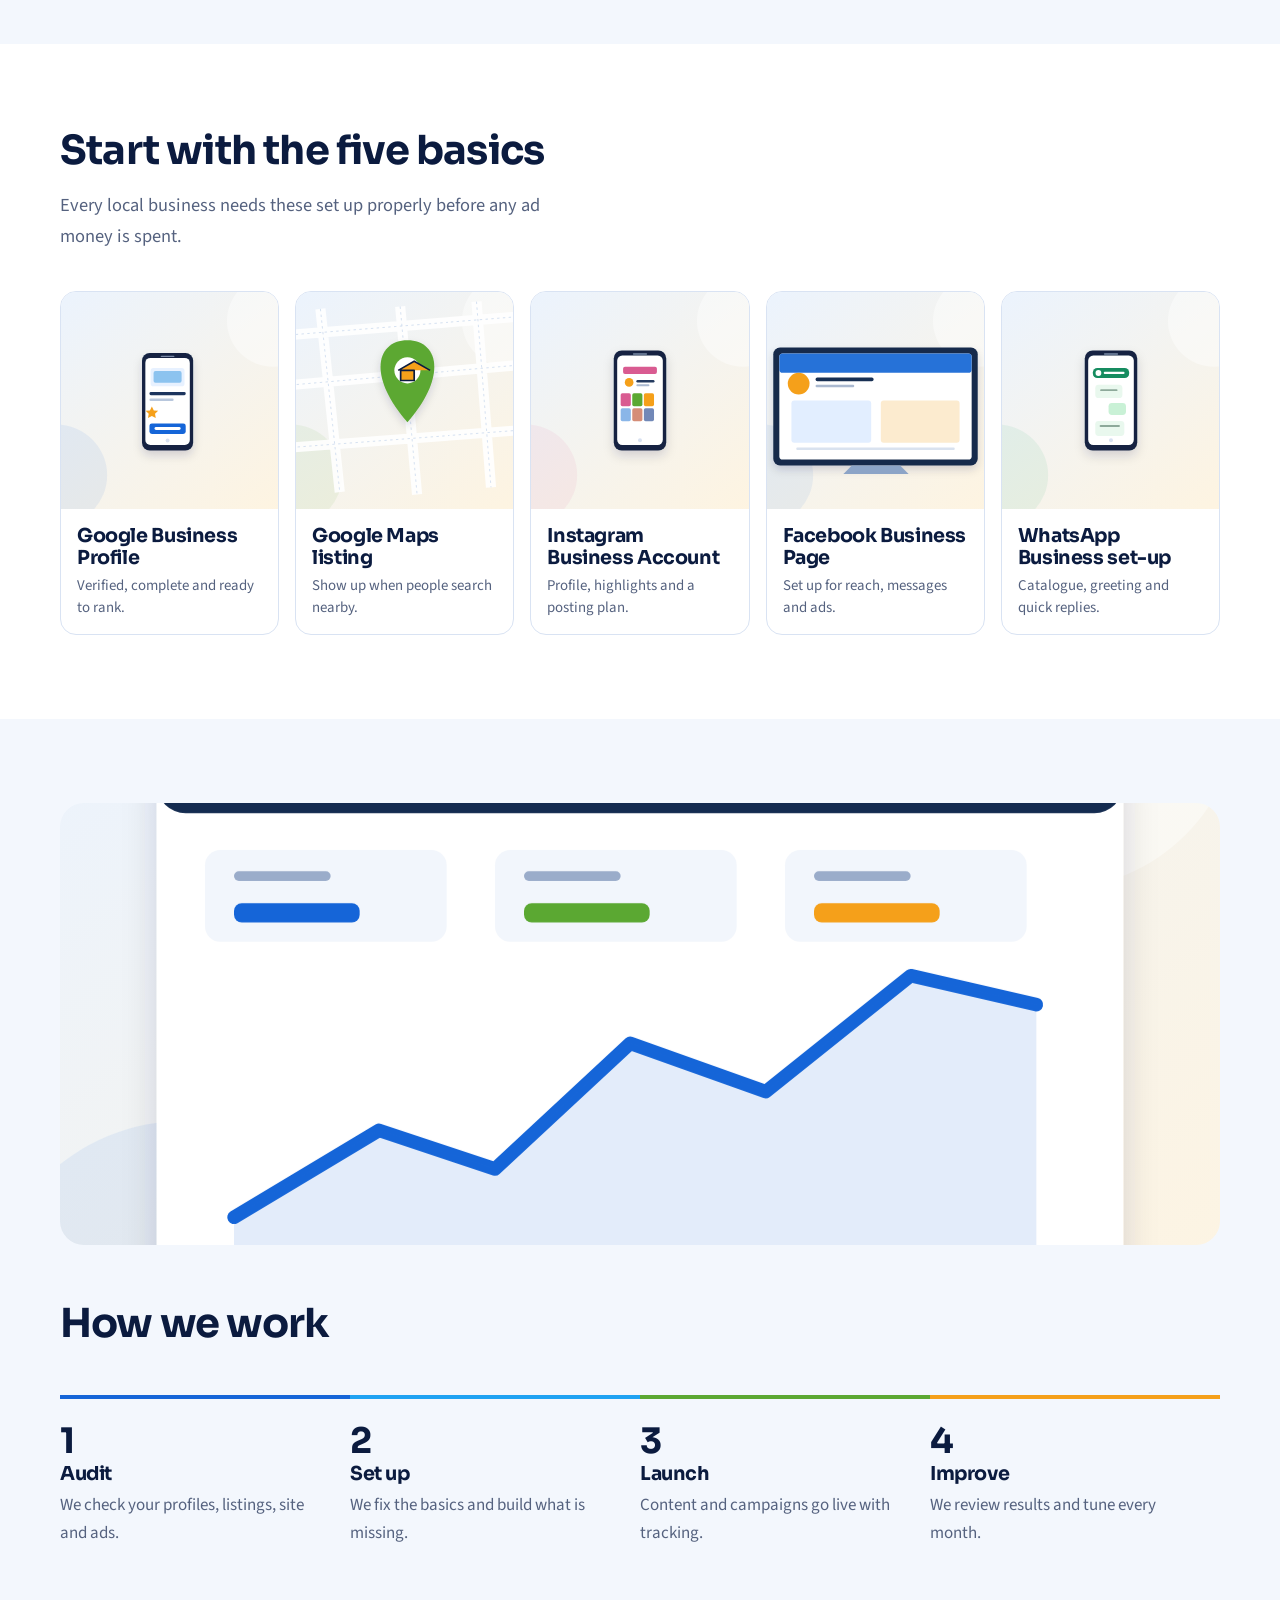
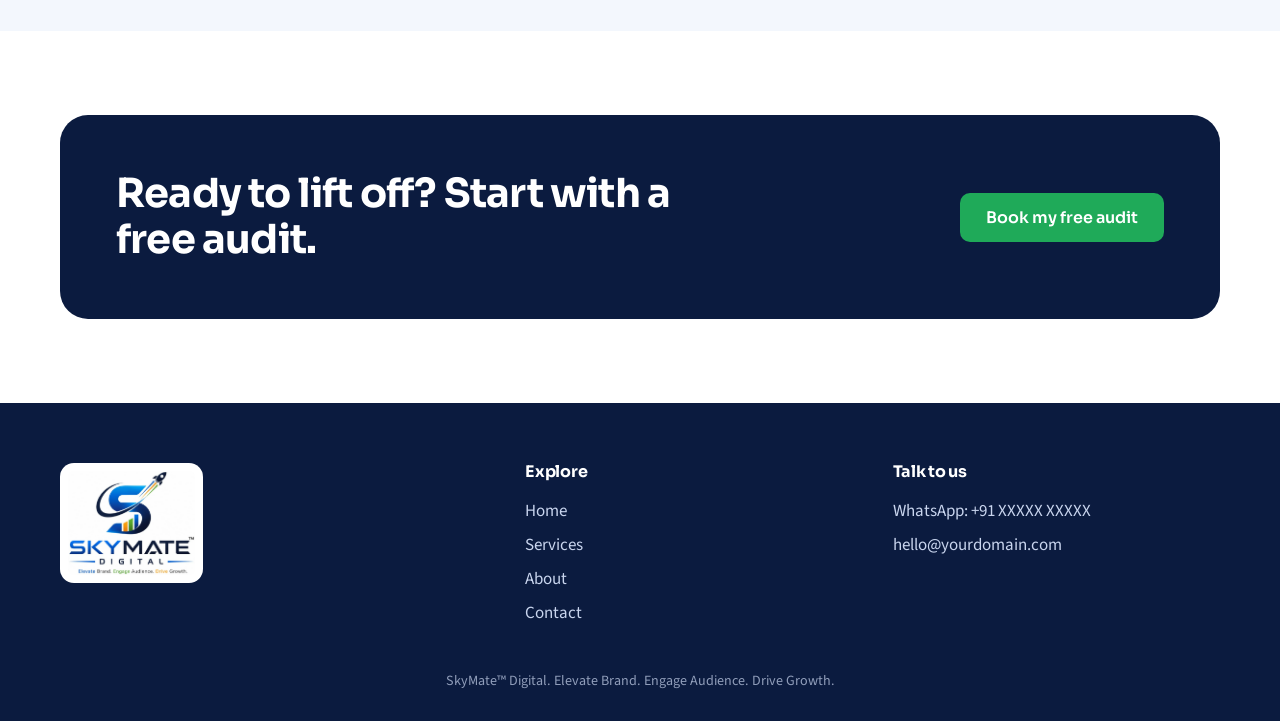
==== commit 82e18030: "Restore SVG artwork wiring in index; keep goal picker fix" ====
--- a/index.html
+++ b/index.html
@@ -7,7 +7,7 @@
 <main><section class="hero"><div class="w"><div><h1>Get found. Get chosen. Get growing.</h1>
 <p class="lead">SkyMate Digital sets up and runs the Google, Meta and WhatsApp presence that brings local customers to your door.</p>
 <div class="cta"><a class="btn" href="contact.html">Get a free audit</a><a class="btn o" href="services.html">See our services</a></div></div>
-<div class="stage"><figure class="ph " data-img="hero-team.jpg"><span><b>Image: hero-team.jpg</b>Friendly photo of a small business owner at their shop or office checking Google Maps or social stats on a phone<br><small>1200 × 1000 px, landscape</small></span></figure><svg class="fly" viewBox="0 0 560 460" aria-hidden="true"><path class="trail" pathLength="1" d="M10 440C120 430 250 330 330 220S470 60 540 20" fill="none" stroke="#F5A01A" stroke-width="7" stroke-linecap="round"/>
+<div class="stage"><figure class="ph " data-img="hero-team.svg"><span><b>Image: hero-team.svg</b>Friendly photo of a small business owner at their shop or office checking Google Maps or social stats on a phone<br><small>1200 × 1000 px, landscape</small></span></figure><svg class="fly" viewBox="0 0 560 460" aria-hidden="true"><path class="trail" pathLength="1" d="M10 440C120 430 250 330 330 220S470 60 540 20" fill="none" stroke="#F5A01A" stroke-width="7" stroke-linecap="round"/>
 <g><animateMotion dur="2.8s" begin="0.4s" fill="freeze" rotate="auto" calcMode="spline" keyTimes="0;1" keySplines=".2 .6 .3 1" path="M10 440C120 430 250 330 330 220S470 60 540 20"/>
 <path d="M-8 -9L18 -5L18 5L-8 9Z" fill="#5BA832"/><path d="M14 -13Q50 -10 62 0Q50 10 14 13Z" fill="#0B1B3F"/><circle cx="46" cy="0" r="4" fill="#fff"/><path d="M14 -13L22 -20L26 -12Z M14 13L22 20L26 12Z" fill="#1565D8"/></g></svg></div></div></section>
 <section class="sec"><div class="w"><h2>Three promises, one team</h2>
@@ -19,12 +19,12 @@
 <div id="res" aria-live="polite"><h3>Your starting plan</h3><p class="lead">Pick a goal and your starting plan will show here.</p></div></div></section>
 <section class="sec"><div class="w"><h2>Start with the five basics</h2><p class="lead">Every local business needs these set up properly before any ad money is spent.</p>
 <div class="setup">
-<div class="sc"><figure class="ph " data-img="setup-gbp.jpg"><span><b>Image: setup-gbp.jpg</b>Phone showing a Google Business Profile with photos and reviews<br><small>600 × 600 px, square</small></span></figure><div><h3>Google Business Profile</h3><p>Verified, complete and ready to rank.</p></div></div>
-<div class="sc"><figure class="ph " data-img="setup-maps.jpg"><span><b>Image: setup-maps.jpg</b>Google Maps pin on a street with a shop front<br><small>600 × 600 px, square</small></span></figure><div><h3>Google Maps listing</h3><p>Show up when people search nearby.</p></div></div>
-<div class="sc"><figure class="ph " data-img="setup-instagram.jpg"><span><b>Image: setup-instagram.jpg</b>Instagram profile grid on a phone with branded posts<br><small>600 × 600 px, square</small></span></figure><div><h3>Instagram Business Account</h3><p>Profile, highlights and a posting plan.</p></div></div>
-<div class="sc"><figure class="ph " data-img="setup-facebook.jpg"><span><b>Image: setup-facebook.jpg</b>Facebook business page on a laptop or phone<br><small>600 × 600 px, square</small></span></figure><div><h3>Facebook Business Page</h3><p>Set up for reach, messages and ads.</p></div></div>
-<div class="sc"><figure class="ph " data-img="setup-whatsapp.jpg"><span><b>Image: setup-whatsapp.jpg</b>WhatsApp Business chat with catalogue and quick replies<br><small>600 × 600 px, square</small></span></figure><div><h3>WhatsApp Business set-up</h3><p>Catalogue, greeting and quick replies.</p></div></div></div></div></section>
-<section class="sec alt"><div class="w"><figure class="ph band" data-img="band-dashboard.jpg"><span><b>Image: band-dashboard.jpg</b>Wide shot of a growth dashboard or team reviewing campaign results<br><small>1600 × 600 px, wide</small></span></figure>
+<div class="sc"><figure class="ph " data-img="setup-gbp.svg"><span><b>Image: setup-gbp.svg</b>Phone showing a Google Business Profile with photos and reviews<br><small>600 × 600 px, square</small></span></figure><div><h3>Google Business Profile</h3><p>Verified, complete and ready to rank.</p></div></div>
+<div class="sc"><figure class="ph " data-img="setup-maps.svg"><span><b>Image: setup-maps.svg</b>Google Maps pin on a street with a shop front<br><small>600 × 600 px, square</small></span></figure><div><h3>Google Maps listing</h3><p>Show up when people search nearby.</p></div></div>
+<div class="sc"><figure class="ph " data-img="setup-instagram.svg"><span><b>Image: setup-instagram.svg</b>Instagram profile grid on a phone with branded posts<br><small>600 × 600 px, square</small></span></figure><div><h3>Instagram Business Account</h3><p>Profile, highlights and a posting plan.</p></div></div>
+<div class="sc"><figure class="ph " data-img="setup-facebook.svg"><span><b>Image: setup-facebook.svg</b>Facebook business page on a laptop or phone<br><small>600 × 600 px, square</small></span></figure><div><h3>Facebook Business Page</h3><p>Set up for reach, messages and ads.</p></div></div>
+<div class="sc"><figure class="ph " data-img="setup-whatsapp.svg"><span><b>Image: setup-whatsapp.svg</b>WhatsApp Business chat with catalogue and quick replies<br><small>600 × 600 px, square</small></span></figure><div><h3>WhatsApp Business set-up</h3><p>Catalogue, greeting and quick replies.</p></div></div></div></div></section>
+<section class="sec alt"><div class="w"><figure class="ph band" data-img="band-dashboard.svg"><span><b>Image: band-dashboard.svg</b>Wide shot of a growth dashboard or team reviewing campaign results<br><small>1600 × 600 px, wide</small></span></figure>
 <h2 style="margin-top:56px">How we work</h2><div class="steps">
 <div class="st"><h3>Audit</h3><p>We check your profiles, listings, site and ads.</p></div><div class="st"><h3>Set up</h3><p>We fix the basics and build what is missing.</p></div>
 <div class="st"><h3>Launch</h3><p>Content and campaigns go live with tracking.</p></div><div class="st"><h3>Improve</h3><p>We review results and tune every month.</p></div></div></div></section><section class="sec"><div class="w"><div class="cband"><h2>Ready to lift off? Start with a free audit.</h2><a class="btn g" href="contact.html">Book my free audit</a></div></div></section></main>
